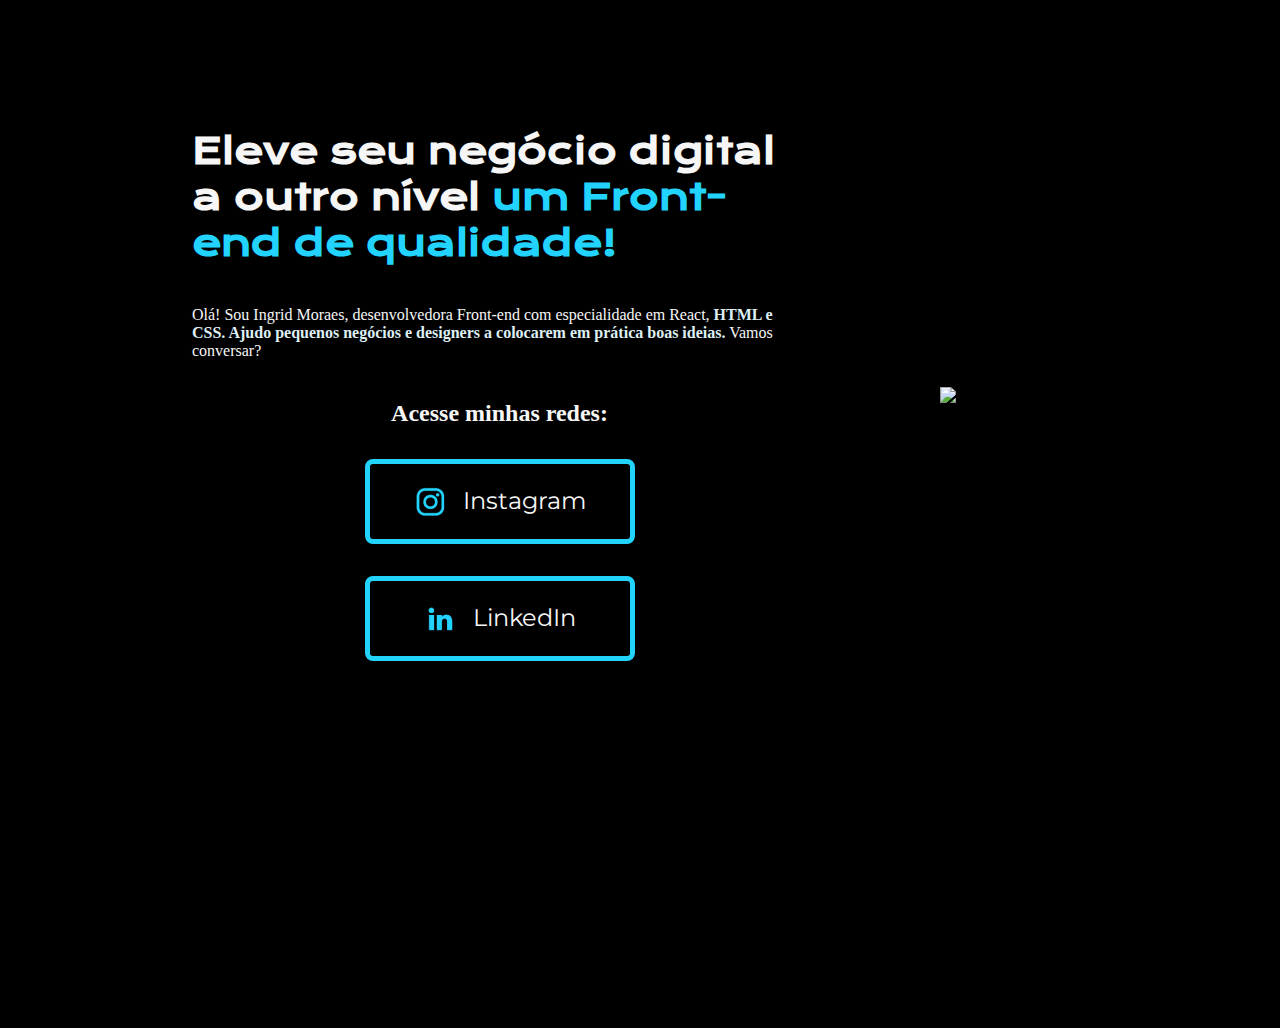
==== index.port.html @ 86d63e99 "commit inicial" ====
<!DOCTYPE html>
<html lang="PT-BR">
<head>
    <meta charset="UTF-8">
    <meta http-equiv="X-UA-Compatible" content="IE=edge">
    <meta name="viewport" content="width=device-width, initial-scale=1.0">
    <title>Portfolio</title>
    <link rel="stylesheet" href="styles.css">
</head>
<body>
    <header></header>
        <main class="apresentacao">   
            <section class="apresentacao_conteudo">         
                <h1 class="apresentacao_conteudo__titulo"> Eleve seu negócio digital a outro nível <strong> um Front-end de qualidade!</strong></h1>
                <p class="apresentacao_conteudo__texo">Olá! Sou Ingrid Moraes, desenvolvedora Front-end com especialidade em React, <strong class="titulo-destaque">HTML e CSS. Ajudo pequenos negócios e designers a colocarem em prática boas ideias.</strong> Vamos conversar?</p>
              
                <div class="apresentacao_links">
                <h2 class="apresetacao__links__subtitulo">Acesse minhas redes:</h2>
            <a class="apresentacao__links_link" href="https://Instagram.com/moraes_in">
            <img src= "./assets/instagram.png"> Instagram
            </a>            
                <a class="apresentacao__links_link" href="https://www.linkedin.com/in/ingrid-o-31b156122/">
                <img src= "./assets/linkedin.png">
                LinkedIn
                </a>
            </div>
            </section>
            <img src="./assets/imagem.png">
           <footer></footer>
</body>
</html>
---- styles.css ----
@import url('https://fonts.googleapis.com/css2?family=Krona+One&family=Montserrat&display=swap');


* {
    margin: 0;
    padding: 0;
}

body {
    height: 100vh;
    box-sizing: border-box;
    background-color: black;
    color: #F6F6F6;
    }

    strong {
        color: #22D4FD;
    }

.titulo-destaque {
    color: #ddeff3;
}

h1{
    font-weight: bold;
}

.apresentacao {
    margin: 10% 15%;
    display: flex;
    align-items: center;
    justify-content: space-between;

}
    .apresentacao_conteudo {
        width: 615px;
        display: flex;
        flex-direction: column;
        gap:40px;
    }

    .apresentacao_conteudo__titulo {
        font-size: 36px;
        font-family: 'Krona One', sans-serif;
    }

    .apresentacao_conteudo__texto {
        font-size: 24px;
        font-family: 'Montserrat', sans-serif;
    }
    .apresentacao_links {
        display:flex; 
        flex-direction: column;
        align-items: center;
        justify-content: space-between;
        gap: 32px;
    }
    .apresentacao__links__subtitulos {
        font-family: "Krona One", sans-serif;
        font-weight: 400;
        font-size: 24px;
    }

    .apresentacao__links_link {
        /*background-color: #22D4FD; */
        display: flex;
        justify-content: center;
        gap: 16px;
        width: 260px;
        text-align: center;
        border-radius: 08px;
        font-size: 24px;
        font-weight: 600px;
        padding: 21.5px 0;
        text-decoration: none;
        color: #f6f6f6;
        font-family: 'Montserrat', sans-serif;
        border:5px solid#22D4FD;
    }
 .apresentacao__links_link:hover

p {
    margin: 10px;
    border: 2px solid black;
    padding: 5px;
}
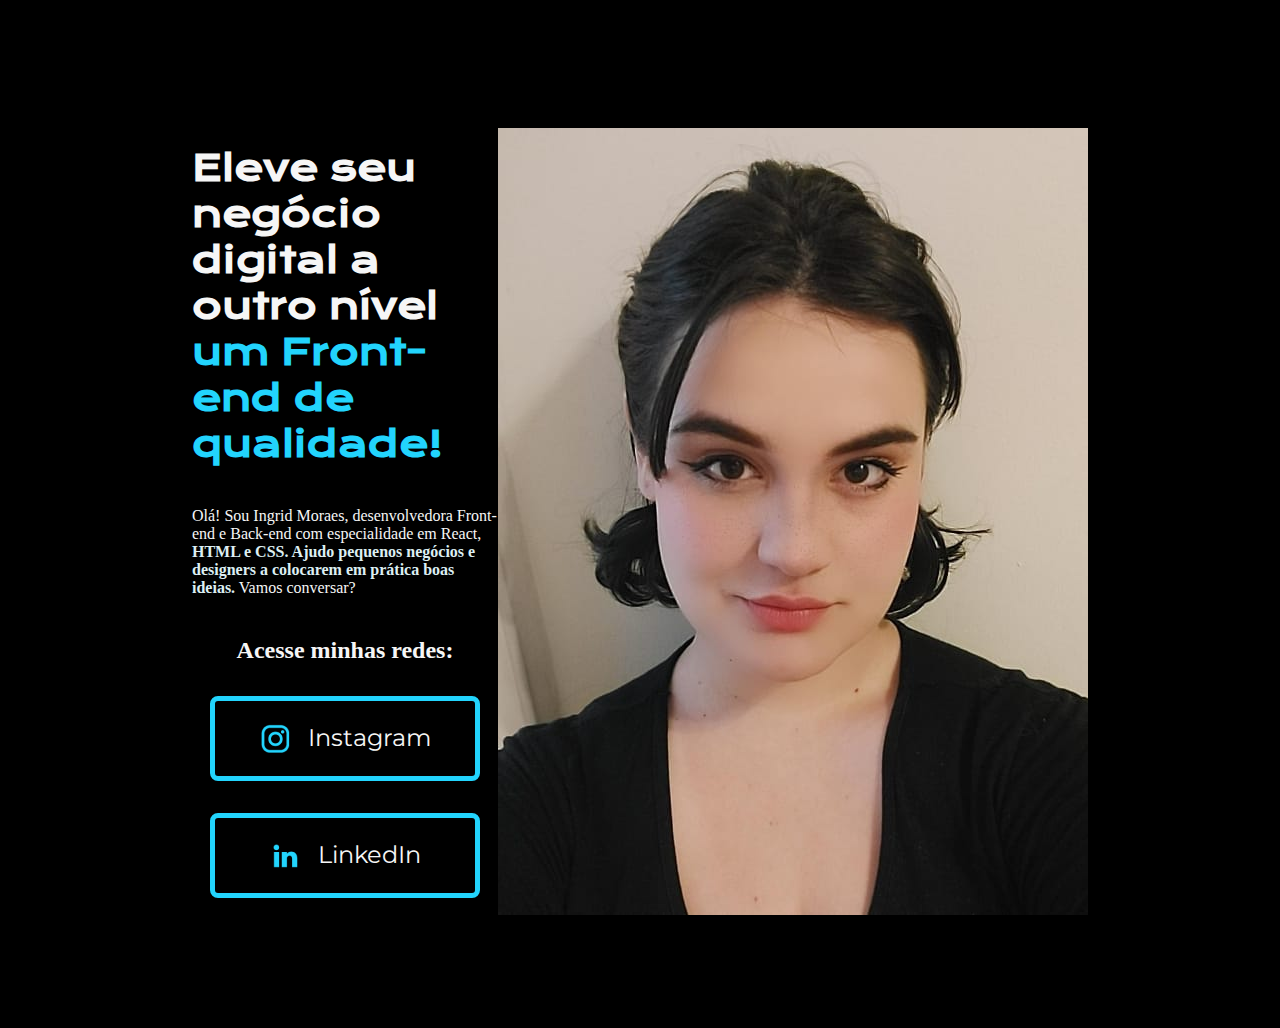
==== commit 72a73d9b: "Alterando foto" ====
--- a/index.port.html
+++ b/index.port.html
@@ -12,8 +12,7 @@
         <main class="apresentacao">   
             <section class="apresentacao_conteudo">         
                 <h1 class="apresentacao_conteudo__titulo"> Eleve seu negócio digital a outro nível <strong> um Front-end de qualidade!</strong></h1>
-                <p class="apresentacao_conteudo__texo">Olá! Sou Ingrid Moraes, desenvolvedora Front-end com especialidade em React, <strong class="titulo-destaque">HTML e CSS. Ajudo pequenos negócios e designers a colocarem em prática boas ideias.</strong> Vamos conversar?</p>
-              
+                <p class="apresentacao_conteudo__texo">Olá! Sou Ingrid Moraes, desenvolvedora Front-end e Back-end com especialidade em React, <strong class="titulo-destaque">HTML e CSS. Ajudo pequenos negócios e designers a colocarem em prática boas ideias.</strong> Vamos conversar?</p>
                 <div class="apresentacao_links">
                 <h2 class="apresetacao__links__subtitulo">Acesse minhas redes:</h2>
             <a class="apresentacao__links_link" href="https://Instagram.com/moraes_in">
@@ -25,7 +24,7 @@
                 </a>
             </div>
             </section>
-            <img src="./assets/imagem.png">
+            <img src="./assets/Ingrid.jpeg">
            <footer></footer>
 </body>
 </html>
